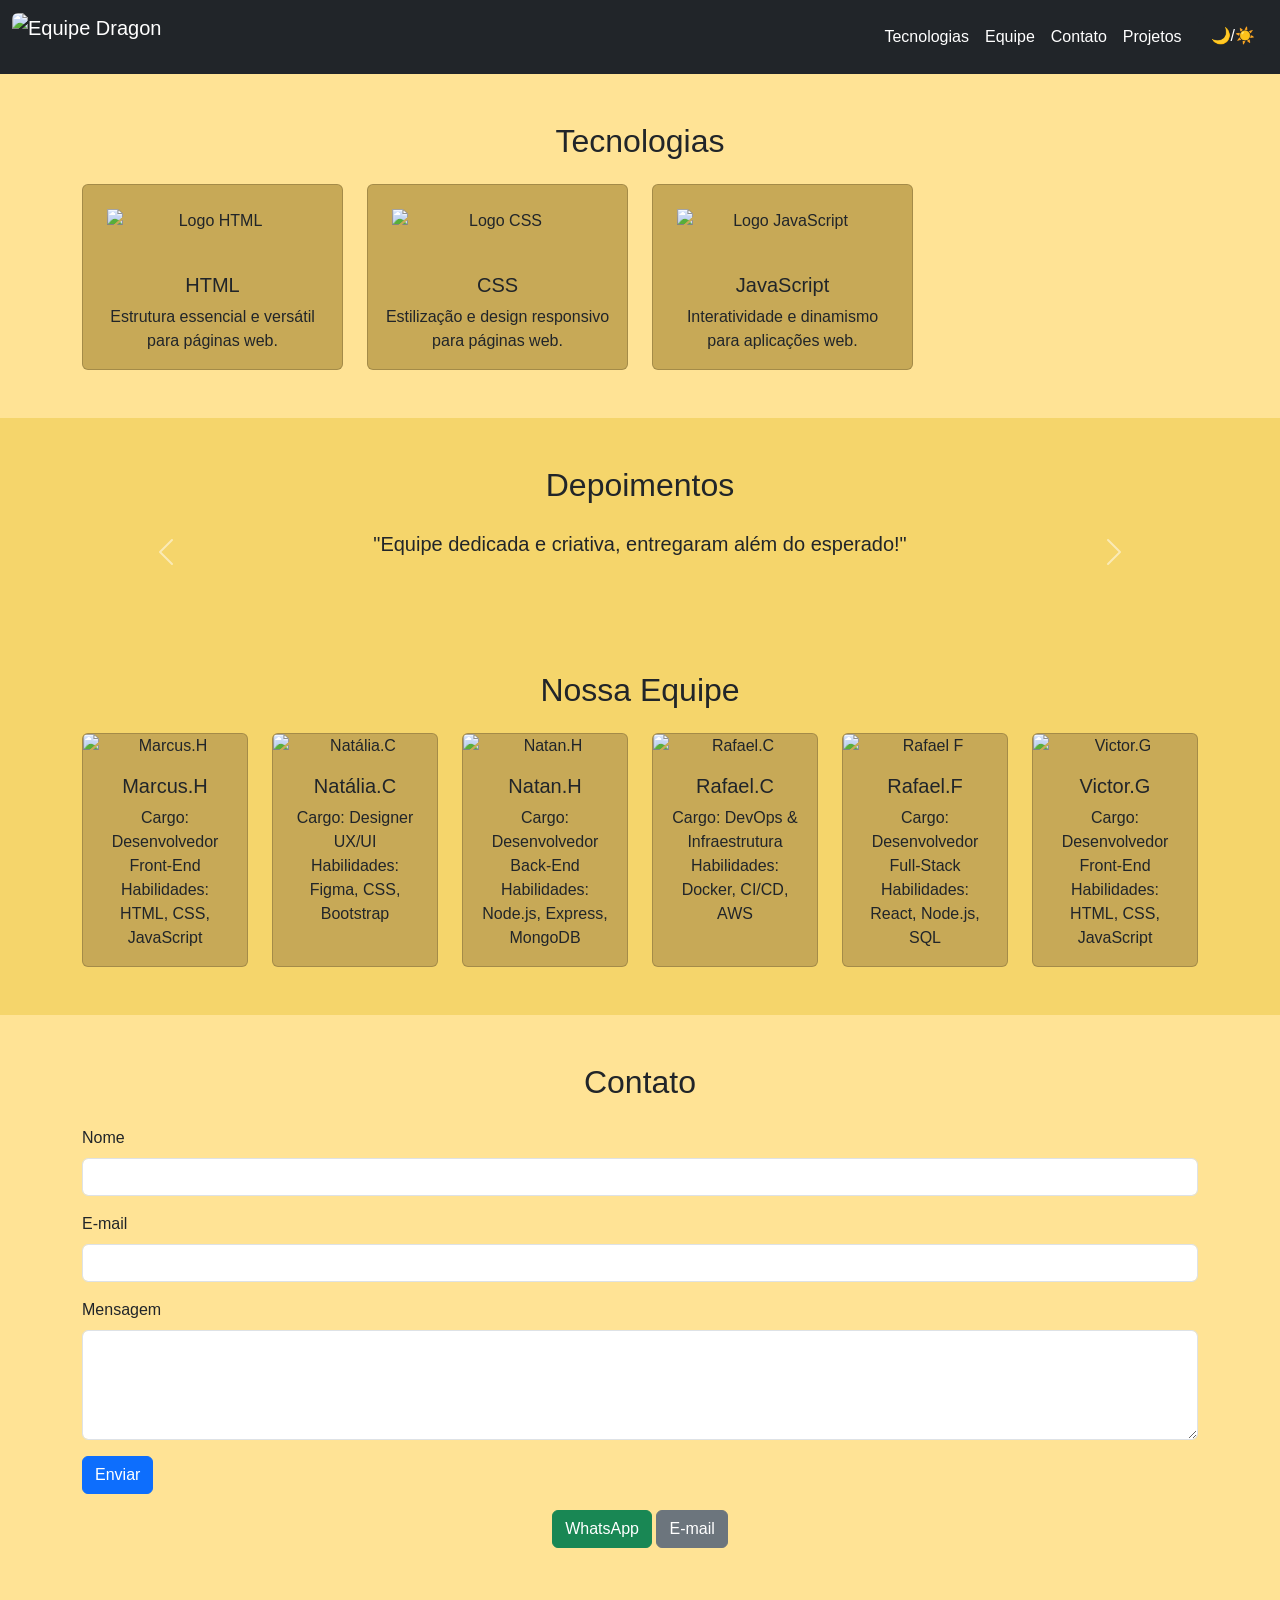
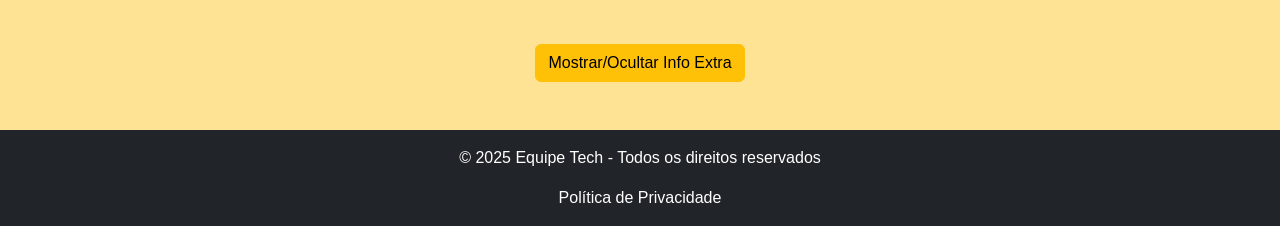
==== Projeto-FrontEnd/index.html @ 2b488a04 "Add files via upload" ====
<!DOCTYPE html>
<html lang="pt-br">

<head>
  <meta charset="UTF-8">
  <meta name="viewport" content="width=device-width, initial-scale=1.0">
  <title>Portfólio da Equipe</title>
  <!-- Bootstrap CSS -->
  <link href="https://cdn.jsdelivr.net/npm/bootstrap@5.3.2/dist/css/bootstrap.min.css" rel="stylesheet">
  <!-- Estilos personalizados -->
  <link rel="stylesheet" href="style.css">
</head>

<body>

  <!-- Navbar -->
  <nav class="navbar navbar-expand-lg navbar-dark bg-dark">
    <div class="container-fluid">
      <a class="navbar-brand" href="#">
        <img src="logos/logoequipe.png" alt="Equipe Dragon" class="navbar-logo">
      </a>
      <button class="navbar-toggler" type="button" data-bs-toggle="collapse" data-bs-target="#navbarNav">
        <span class="navbar-toggler-icon"></span>
      </button>
      <div class="collapse navbar-collapse" id="navbarNav">
        <ul class="navbar-nav ms-auto">
          <li class="nav-item"><a class="nav-link" href="#tecnologias">Tecnologias</a></li>
          <li class="nav-item"><a class="nav-link" href="#equipe">Equipe</a></li>
          <li class="nav-item"><a class="nav-link" href="#contato">Contato</a></li>
          <li class="nav-item"><a class="nav-link" href="projetos.html">Projetos</a></li>
          <li class="nav-item"><button class="btn btn-dark text-white ms-2" onclick="toggleDarkMode()" aria-label="Alternar modo claro/escuro">🌙/☀️</button></li>
        </ul>
      </div>
    </div>
  </nav>

  <!-- Seção Tecnologias -->
  <section id="tecnologias" class="py-5">
    <div class="container">
      <h2 class="text-center mb-4">Tecnologias</h2>
      <div class="row">
        <!-- HTML -->
<div class="col-md-3">
  <div class="card text-center">
    <img src="https://cdn.jsdelivr.net/gh/devicons/devicon/icons/html5/html5-original.svg" class="card-img-top p-4" alt="Logo HTML">
    <div class="card-body">
      <h5 class="card-title">HTML</h5>
      <p class="card-text">Estrutura essencial e versátil para páginas web.</p>
    </div>
  </div>
</div>

<!-- CSS -->
<div class="col-md-3">
  <div class="card text-center">
    <img src="https://cdn.jsdelivr.net/gh/devicons/devicon/icons/css3/css3-original.svg" class="card-img-top p-4" alt="Logo CSS">
    <div class="card-body">
      <h5 class="card-title">CSS</h5>
      <p class="card-text">Estilização e design responsivo para páginas web.</p>
    </div>
  </div>
</div>

<!-- JavaScript -->
<div class="col-md-3">
  <div class="card text-center">
    <img src="https://cdn.jsdelivr.net/gh/devicons/devicon/icons/javascript/javascript-original.svg" class="card-img-top p-4" alt="Logo JavaScript">
    <div class="card-body">
      <h5 class="card-title">JavaScript</h5>
      <p class="card-text">Interatividade e dinamismo para aplicações web.</p>
    </div>
  </div>
</div>
      </div>
    </div>
  </section>

    <!-- Carousel Depoimentos -->
  <section class="py-5 carousel-section">
    <div class="container">
      <h2 class="text-center mb-4">Depoimentos</h2>
      <div id="carouselDepoimentos" class="carousel slide" data-bs-ride="carousel">
        <div class="carousel-inner">
          <div class="carousel-item active text-center">
            <p class="lead">"Equipe dedicada e criativa, entregaram além do esperado!"</p>
          </div>
          <div class="carousel-item text-center">
            <p class="lead">"Profissionais com domínio das tecnologias modernas."</p>
          </div>
          <div class="carousel-item text-center">
            <p class="lead">"Excelente experiência, recomendo fortemente."</p>
          </div>
        </div>
        <button class="carousel-control-prev" type="button" data-bs-target="#carouselDepoimentos" data-bs-slide="prev" aria-label="Anterior">
          <span class="carousel-control-prev-icon"></span>
        </button>
        <button class="carousel-control-next" type="button" data-bs-target="#carouselDepoimentos" data-bs-slide="next" aria-label="Próximo">
          <span class="carousel-control-next-icon"></span>
        </button>
      </div>
    </div>
  </section>


  <!-- Seção Equipe -->
  <section id="equipe" class="py-5">
    <div class="container">
      <h2 class="text-center mb-4">Nossa Equipe</h2>
      <div class="row g-4">

        <!-- Marcus.H -->
        <div class="col-md-4 col-lg-2">
          <div class="card h-100 text-center">
            <img src="equipe/marcus.jpg" class="card-img-top" alt="Marcus.H">
            <div class="card-body">
              <h5 class="card-title">Marcus.H</h5>
              <p class="card-text">Cargo: Desenvolvedor Front-End<br>Habilidades: HTML, CSS, JavaScript</p>
            </div>
          </div>
        </div>

        <!-- Natália.C -->
        <div class="col-md-4 col-lg-2">
          <div class="card h-100 text-center">
            <img src="equipe/natalia.jpg" class="card-img-top" alt="Natália.C">
            <div class="card-body">
              <h5 class="card-title">Natália.C</h5>
              <p class="card-text">Cargo: Designer UX/UI<br>Habilidades: Figma, CSS, Bootstrap</p>
            </div>
          </div>
        </div>

        <!-- Natan.H -->
        <div class="col-md-4 col-lg-2">
          <div class="card h-100 text-center">
            <img src="equipe/natan.jpg" class="card-img-top" alt="Natan.H">
            <div class="card-body">
              <h5 class="card-title">Natan.H</h5>
              <p class="card-text">Cargo: Desenvolvedor Back-End<br>Habilidades: Node.js, Express, MongoDB</p>
            </div>
          </div>
        </div>

        <!-- Rafael.C -->
        <div class="col-md-4 col-lg-2">
          <div class="card h-100 text-center">
            <img src="equipe/rafaelc.jpg" class="card-img-top" alt="Rafael.C">
            <div class="card-body">
              <h5 class="card-title">Rafael.C</h5>
              <p class="card-text">Cargo: DevOps & Infraestrutura<br>Habilidades: Docker, CI/CD, AWS</p>
            </div>
          </div>
        </div>

        <!-- Rafael.F -->
        <div class="col-md-4 col-lg-2">
          <div class="card h-100 text-center">
            <img src="equipe/rafaelf.jpg" class="card-img-top" alt="Rafael F">
            <div class="card-body">
              <h5 class="card-title">Rafael.F</h5>
              <p class="card-text">Cargo: Desenvolvedor Full-Stack<br>Habilidades: React, Node.js, SQL</p>
            </div>
          </div>
        </div>

        <!-- Victor.G -->
        <div class="col-md-4 col-lg-2">
          <div class="card h-100 text-center">
            <img src="equipe/victor.jpg" class="card-img-top" alt="Victor.G">
            <div class="card-body">
              <h5 class="card-title">Victor.G</h5>
              <p class="card-text">Cargo: Desenvolvedor Front-End<br>Habilidades: HTML, CSS, JavaScript</p>
            </div>
          </div>
        </div>

      </div>
    </div>
  </section>

  <!-- Seção Contato -->
  <section id="contato" class="py-5">
    <div class="container">
      <h2 class="text-center mb-4">Contato</h2>
      <form>
        <div class="mb-3">
          <label for="nome" class="form-label">Nome</label>
          <input type="text" class="form-control" id="nome" required>
        </div>
        <div class="mb-3">
          <label for="email" class="form-label">E-mail</label>
          <input type="email" class="form-control" id="email" required>
        </div>
        <div class="mb-3">
          <label for="mensagem" class="form-label">Mensagem</label>
          <textarea class="form-control" id="mensagem" rows="4" required></textarea>
        </div>
        <button type="submit" class="btn btn-primary">Enviar</button>
      </form>
      <div class="text-center mt-3">
        <a href="https://wa.me/seunumerowhatsapp" class="btn btn-success">WhatsApp</a>
        <a href="mailto:seuemail@exemplo.com" class="btn btn-secondary">E-mail</a>
      </div>
    </div>
  </section>

  <!-- Botão toggleContent -->
  <section class="py-5 text-center">
    <button class="btn btn-warning" onclick="toggleContent('extraInfo')">Mostrar/Ocultar Info Extra</button>
    <div id="extraInfo" style="display:none;" class="mt-3">
      <div class="container" style="max-width: 600px;">
        <h4>Sobre Nossa Equipe</h4>
        <p>Somos uma equipe dedicada de desenvolvedores e designers apaixonados por criar soluções tecnológicas inovadoras.</p>
        <ul class="text-start">
          <li>✅ 6+ anos de experiência combinada</li>
          <li>✅ Especialistas em tecnologias modernas</li>
          <li>✅ Comprometidos com qualidade e excelência</li>
          <li>✅ Sempre atualizados com as últimas tendências</li>
        </ul>
        <p class="mt-3"><strong>Vamos transformar suas ideias em realidade!</strong></p>
      </div>
    </div>
  </section>

  <!-- Rodapé -->
  <footer class="bg-dark text-white text-center py-3">
    <p>&copy; 2025 Equipe Tech - Todos os direitos reservados</p>
    <a href="#" class="text-white">Política de Privacidade</a>
  </footer>

  <!-- Bootstrap JS -->
  <script src="https://cdn.jsdelivr.net/npm/bootstrap@5.3.2/dist/js/bootstrap.bundle.min.js"></script>
  <!-- JavaScript personalizado -->
  <script>
    // Alerta de boas-vindas apenas na primeira visita
    if (!localStorage.getItem('visitado_index')) {
      alert('Bem-vindo ao portfólio da nossa equipe!');
      localStorage.setItem('visitado_index', 'true');
    }

    // Alternar modo claro/escuro
    function toggleDarkMode() {
      document.body.classList.toggle('bg-dark');
      document.body.classList.toggle('text-white');
    }
  </script>
</body> 
</html>
---- Projeto-FrontEnd/style.css ----
/* Paleta de cores e fontes */
body {
  font-family: 'Segoe UI', Tahoma, Geneva, Verdana, sans-serif;
  background-color: #ffe395; /* fundo cinza claro */
  display: flex;
  flex-direction: column;
  min-height: 100vh;
}

/* Navbar */
.navbar {
  background-color: #1a1a1a;
}
.navbar .nav-link {
  color: #fff;
  transition: color 0.3s;
}
.navbar .nav-link:hover,
.navbar .nav-link.active {
  color: #00bfff;
}
.navbar-logo {
  height: 48px;
  width: auto;
  display: inline-block;
  border-radius: 6px; /* opcional, remove se não quiser cantos arredondados */
}

/* Seções */
section {
  padding: 60px 0;
}
main, section {
  flex: 1;
}

/* Cards */

.card {
  background-color: #c7a957;
  transition: transform 0.3s, box-shadow 0.3s;
}
.card:hover {
  
  transform: translateY(-5px);
  box-shadow: 0 6px 20px rgba(0,0,0,0.2);
}

/* Botões */
.btn {
  transition: background-color 0.3s, transform 0.3s;
}
.btn:hover {
  transform: scale(1.05);
}

/* Rodapé */
footer {
  background-color: #1a1a1a;
  color: #ccc;
}
footer a {
  color: #00bfff;
  text-decoration: none;
}
footer a:hover {
  text-decoration: underline;
}

#equipe {
  background-color: #f5d56b; /* fundo da seção equipe */
}

.col-md-2-4 {
  flex: 0 0 calc(20% - 0.5rem);
  max-width: 20%;
  padding-right: 0.25rem;
  padding-left: 0.25rem;
}

/* Carousel Depoimentos */
.carousel-section {
  background-color: #f5d56b;
}
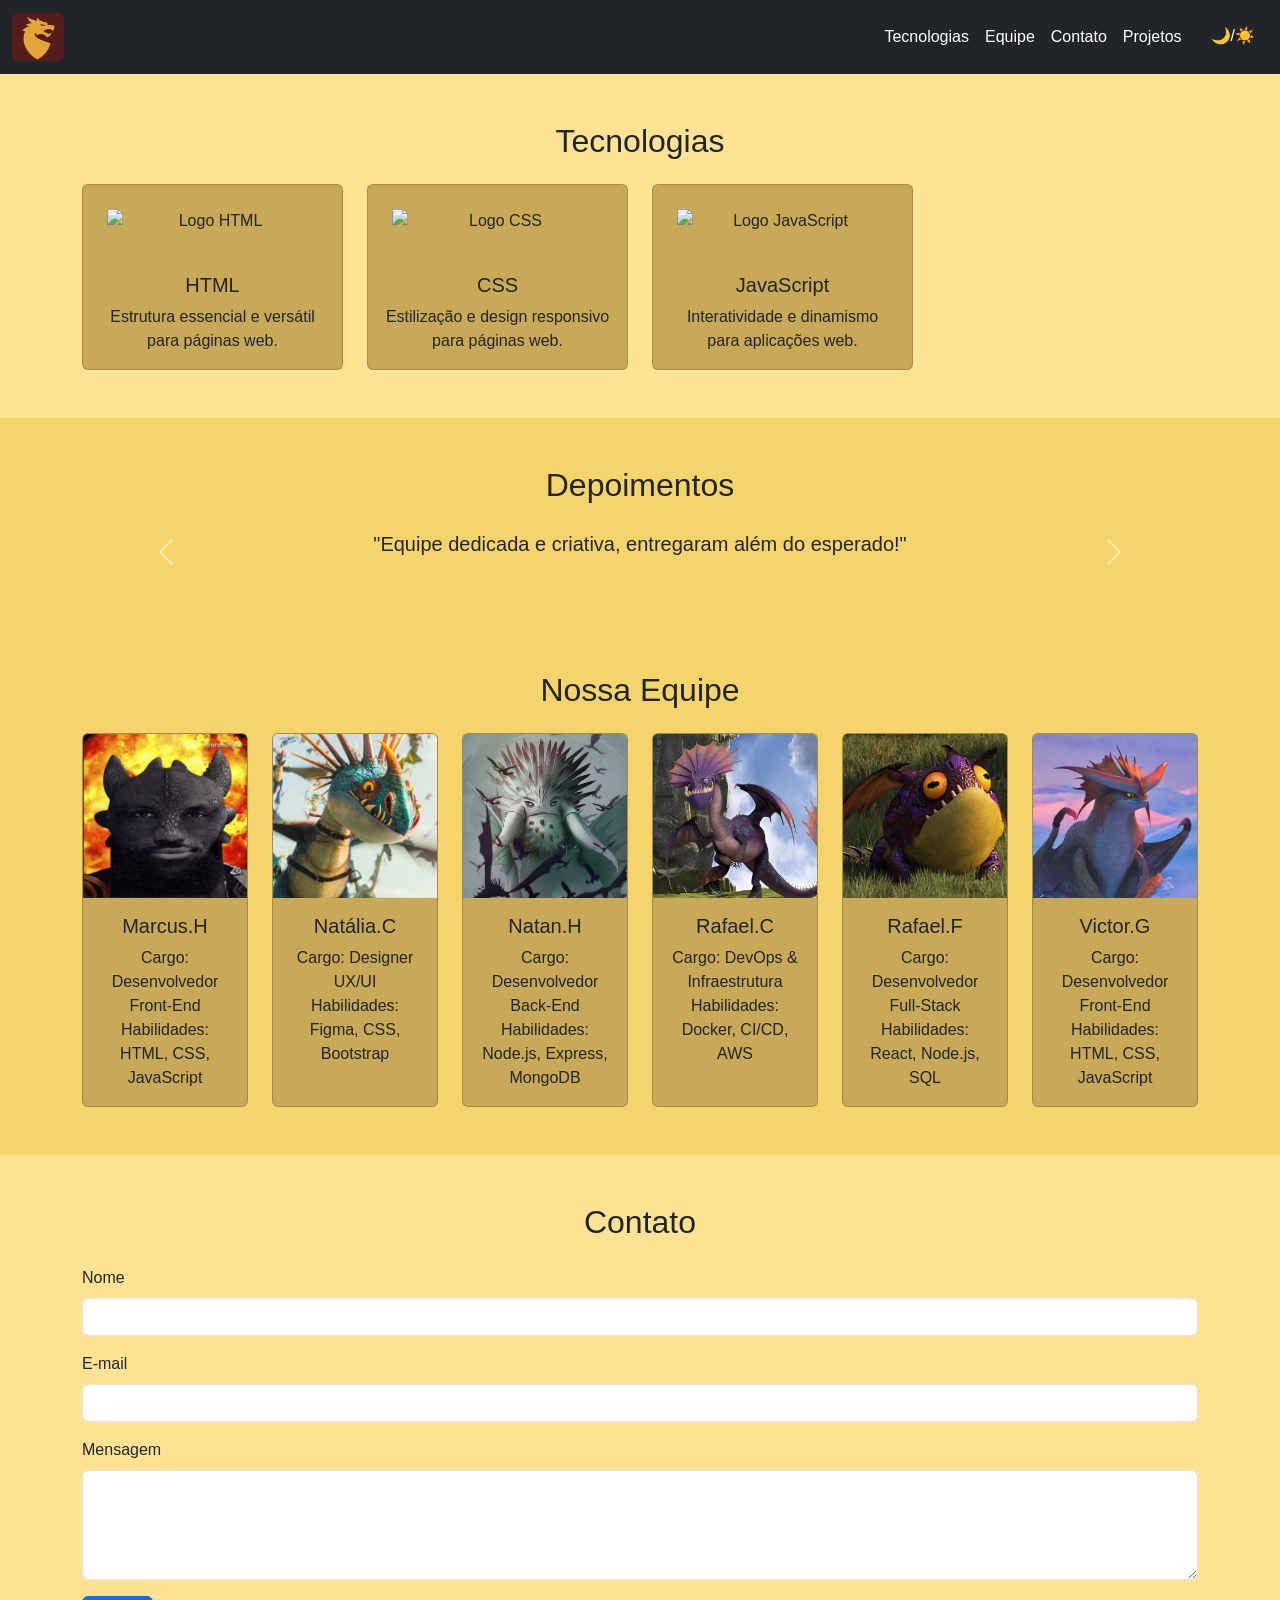
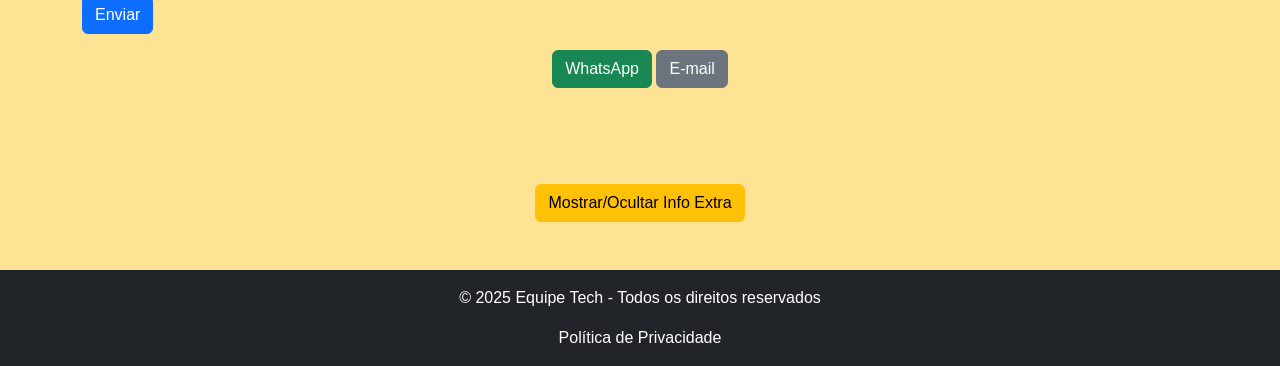
==== commit 3ae7fd52: "Add files via upload" ====
--- a/Projeto-FrontEnd/index.html
+++ b/Projeto-FrontEnd/index.html
@@ -204,7 +204,7 @@
     </div>
   </section>
 
-  <!-- Botão toggleContent -->
+  <!-- Botão conteudoextra -->
   <section class="py-5 text-center">
     <button class="btn btn-warning" onclick="toggleContent('extraInfo')">Mostrar/Ocultar Info Extra</button>
     <div id="extraInfo" style="display:none;" class="mt-3">
@@ -231,6 +231,8 @@
   <!-- Bootstrap JS -->
   <script src="https://cdn.jsdelivr.net/npm/bootstrap@5.3.2/dist/js/bootstrap.bundle.min.js"></script>
   <!-- JavaScript personalizado -->
+   <script src="script.js"></script>
+
   <script>
     // Alerta de boas-vindas apenas na primeira visita
     if (!localStorage.getItem('visitado_index')) {
